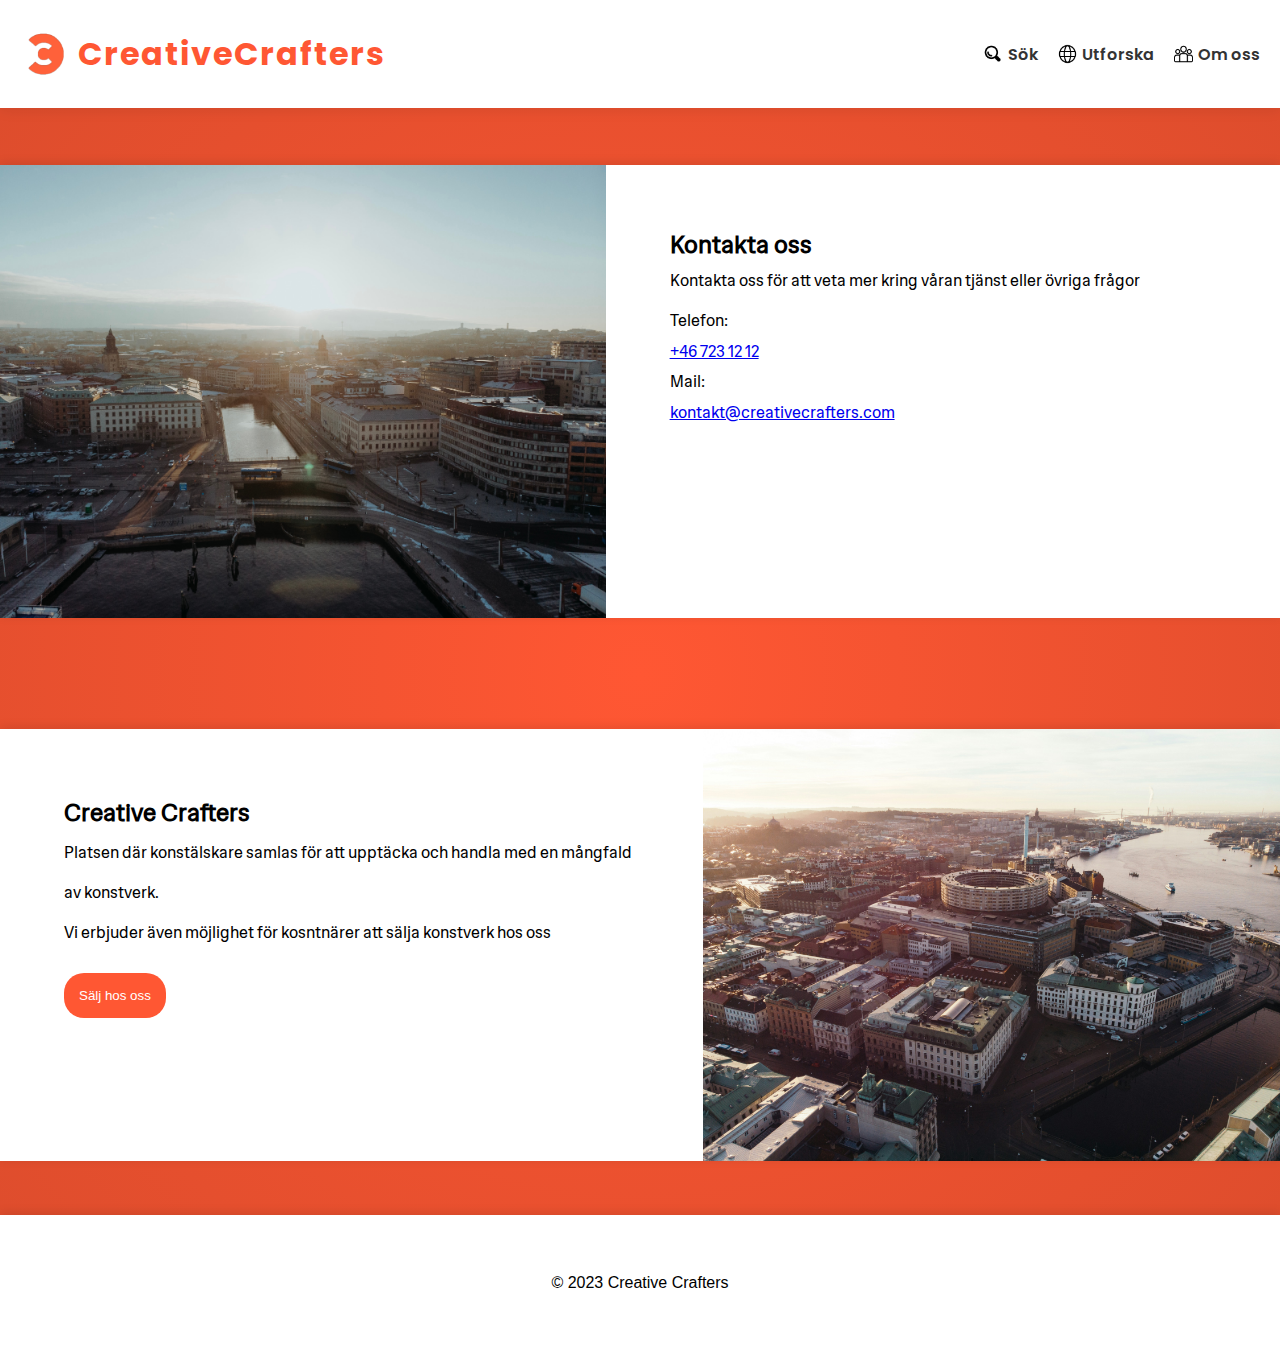
==== about.html @ 7003e3ff "Vecka 50 del 1" ====
<!DOCTYPE html>
<html lang="en">
<head>
    <meta charset="UTF-8">
    <meta name="viewport" content="width=device-width, initial-scale=1.0">
    <title>CreativeCrafters</title>
    <link rel="stylesheet" href="css/about.css">
</head>
<body>
    <div class="container">
        <header>
            <div class="left-section">
                <a href="index.html">
                    <img src="img/CreativeCrafters.png" alt="">
                    <h1>CreativeCrafters</h1>
                </a>
            </div>
            <ul class="right-section">
                <li>
                    <a href="search">
                        <img src="img/search.png" alt="sökknapp">
                        <p>Sök</p>
                    </a>
                </li>
                <li>
                    <a href="browse.html">
                        <img src="img/browse.png" alt="Bläddra">
                        <p>Utforska</p>
                    </a>
                </li>
                <li>
                    <a href="about.html">
                        <img src="img/group.png" alt="Bläddra">
                        <p>Om oss</p>
                    </a>
                </li>
            </ul>
        </header>
        <div class="main-content">
            <div class="image-content">
                <img src="img/gotheburg.jpg" alt="">
            </div>
            <div class="paragraph-content">
                <h2>Kontakta oss </h2>
                <p>Kontakta oss för att veta mer kring våran tjänst eller övriga frågor</p>
                <p>Telefon:</p>
                <a href="+46 7231212">+46 723 12 12</a>
                <p>Mail:</p> 
                <a href="kontakt@creativecrafters.com">kontakt@creativecrafters.com</a>
            </div>
        </div>
        <section>
            <div class="paragraph-content2">
                <h2>Creative Crafters</h2>
                <p>Platsen där konstälskare samlas för att upptäcka och handla med en mångfald av konstverk. <br> Vi erbjuder även möjlighet för kosntnärer att sälja konstverk hos oss</p>
                <button>Sälj hos oss</button>           
             </div>
            <div class="image-content2">
                <img src="img/gothenburg2.jpg" alt="">
            </div>
        </section>
        
        <footer>
            <p>&copy; 2023 Creative Crafters</p>
        </footer>
    </div>
</body>
</html>
---- css/about.css ----
@import url('https://fonts.googleapis.com/css2?family=Hedvig+Letters+Sans&family=Poppins:wght@700&display=swap');

* {
    margin: 0;
    padding: 0;
    box-sizing: border-box;
}

body {
    font-family: 'Poppins', sans-serif;
    margin: 0;
    overflow-x: hidden;
    background: radial-gradient(circle, rgba(255, 87, 51, 1) 0%, rgb(219, 76, 44) 100%);
    color: #333;
}

.container {
    display: grid;
    grid-template-columns: 1fr;
    grid-template-rows: 8% 42% 40% 10%;
    min-height: 150vh;
    max-height: 150vh;
}

header {
    grid-area: 1 / 1 / 2 / 2;
    background-color: #ffffff;
    display: flex;
    justify-content: space-between;
    align-items: center;
    box-shadow: 0 0 15px rgba(0, 0, 0, 0.1);
    padding: 0 20px;
}

.left-section a {
    display: flex;
    align-items: center;
    text-decoration: none;
}

.left-section img {
    height: 3rem;
    margin-right: 10px;
}

.left-section h1 {
    font-weight: 700;
    color: #ff5733;
    letter-spacing: 2px;
    margin: 0;
}


.right-section {
    list-style: none;
    display: flex;
    align-items: center;
}

.right-section li a {
    display: flex;
    align-items: center;
    margin-left: 20px;
    color: #333;
    font-weight: 600;
    text-decoration: none;
    transition: color 0.3s ease;
}

.right-section li a:hover {
    color: #ff5733;
}

.right-section li img {
    height: 1.2rem;
    margin-right: 5px;
}

.main-content {
    grid-area: 2 / 1 / 3 / 2;
    width: 100%;
    height: 80%;
    margin: auto;
    overflow: hidden;
    background-color: white;
    display: flex;
    justify-content: center;
    box-shadow: 0 -2px 10px rgba(0, 0, 0, 0.1);
    object-fit: cover;
}

.main-content img {
    height: 100%;
}

.main-content .paragraph-content {
    width: 100%;
    color: black;
    margin: 4rem;
    font-family: 'Hedvig Letters Sans', sans-serif; 
    font-size: 1rem;
    
}

.paragraph-content p {
    line-height: 40px;
}


section {
    grid-area: 3 / 1 / 4 / 2;
    width: 100%;
    height: 80%;
    margin: auto;
    overflow: hidden;
    background-color: white;
    display: flex;
    justify-content: center;
    box-shadow: 0 -2px 10px rgba(0, 0, 0, 0.1);
    object-fit: cover;
}

section img {
    height: 100%;
}

section .paragraph-content2 {
    width: 100%;
    color: black;
    margin: 4rem;
    font-family: 'Hedvig Letters Sans', sans-serif; 
    font-size: 1rem;
    line-height: 40px;
}

section button {
    background-color: #ff5733;
    color: white;
    padding: 15px;
    border-radius: 20px;
    margin-top: 20px;
    border: none;
    transition: 0.5s ease;
}

section button:hover {
    transform: scale(1.01);
}


footer {
    grid-area: 4 / 1 / 5 / 2;
    display: grid;
    align-items: center;
    background-color: #fff;
    text-align: center;
    padding: 15px 0;
    color: black;
    font-family: 'Segoe UI', Tahoma, Geneva, Verdana, sans-serif;
    font-weight: 500;
    box-shadow: 0 -2px 10px rgba(0, 0, 0, 0.1);
}
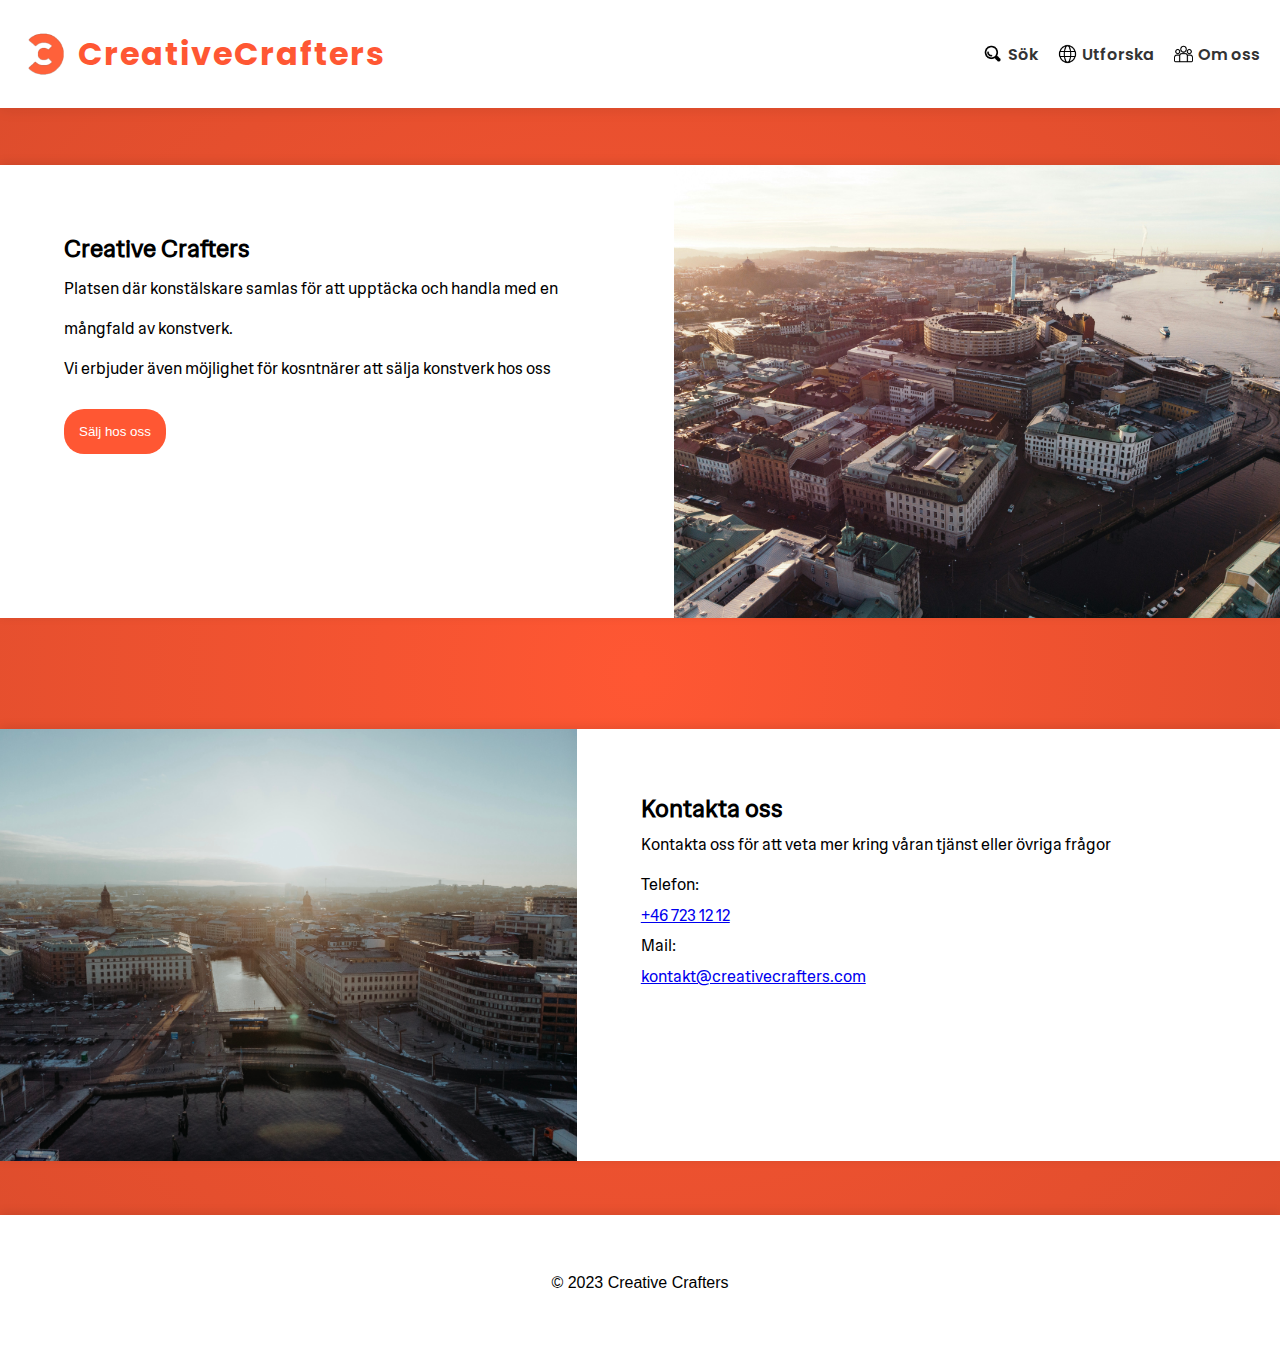
==== commit 8f20bb16: "Exit" ====
--- a/about.html
+++ b/about.html
@@ -4,14 +4,14 @@
     <meta charset="UTF-8">
     <meta name="viewport" content="width=device-width, initial-scale=1.0">
     <title>CreativeCrafters</title>
-    <link rel="stylesheet" href="css/about.css">
+    <link rel="stylesheet" href="css/style.css">
 </head>
 <body>
-    <div class="container">
-        <header>
+    <div class="about-container">
+        <header class="about-header">
             <div class="left-section">
                 <a href="index.html">
-                    <img src="img/CreativeCrafters.png" alt="">
+                    <img src="img/CreativeCrafters.png" alt="Bild på creativecrafters">
                     <h1>CreativeCrafters</h1>
                 </a>
             </div>
@@ -24,43 +24,43 @@
                 </li>
                 <li>
                     <a href="browse.html">
-                        <img src="img/browse.png" alt="Bläddra">
+                        <img src="img/browse.png" alt="Utforska">
                         <p>Utforska</p>
                     </a>
                 </li>
                 <li>
                     <a href="about.html">
-                        <img src="img/group.png" alt="Bläddra">
+                        <img src="img/group.png" alt="Om oss">
                         <p>Om oss</p>
                     </a>
                 </li>
             </ul>
         </header>
-        <div class="main-content">
+        <main class="contact-content">
             <div class="image-content">
-                <img src="img/gotheburg.jpg" alt="">
+                <img src="img/gotheburg.jpg" alt="Bild på göteborg">
             </div>
             <div class="paragraph-content">
                 <h2>Kontakta oss </h2>
                 <p>Kontakta oss för att veta mer kring våran tjänst eller övriga frågor</p>
                 <p>Telefon:</p>
-                <a href="+46 7231212">+46 723 12 12</a>
+                <a href="+467231212">+46 723 12 12</a>
                 <p>Mail:</p> 
                 <a href="kontakt@creativecrafters.com">kontakt@creativecrafters.com</a>
             </div>
-        </div>
-        <section>
+        </main>
+        <section class="about-content">
             <div class="paragraph-content2">
                 <h2>Creative Crafters</h2>
                 <p>Platsen där konstälskare samlas för att upptäcka och handla med en mångfald av konstverk. <br> Vi erbjuder även möjlighet för kosntnärer att sälja konstverk hos oss</p>
                 <button>Sälj hos oss</button>           
              </div>
             <div class="image-content2">
-                <img src="img/gothenburg2.jpg" alt="">
+                <img src="img/gothenburg2.jpg" alt="Bild på göteborg 2">
             </div>
         </section>
         
-        <footer>
+        <footer class="about-footer">
             <p>&copy; 2023 Creative Crafters</p>
         </footer>
     </div>
--- a/css/style.css
+++ b/css/style.css
@@ -0,0 +1,318 @@
+@import url('https://fonts.googleapis.com/css2?family=Hedvig+Letters+Sans&family=Poppins:wght@700&display=swap');
+
+* {
+    margin: 0;
+    padding: 0;
+    box-sizing: border-box;
+}
+
+body {
+    font-family: 'Poppins', sans-serif;
+    margin: 0;
+    overflow-x: hidden;
+    background: radial-gradient(circle, rgba(255, 87, 51, 1) 0%, rgb(219, 76, 44) 100%);
+    color: #333;
+}
+
+.landing-container {
+    display: grid;
+    grid-template-columns: 1fr;
+    grid-template-rows: 8% 42% 40% 10%;
+    min-height: 150vh;
+    max-height: 150vh;
+}
+
+header {
+    grid-area: 1 / 1 / 2 / 2;
+    background-color: #ffffff;
+    display: flex;
+    justify-content: space-between;
+    align-items: center;
+    box-shadow: 0 0 15px rgba(0, 0, 0, 0.1);
+    padding: 0 20px;
+}
+
+.left-section {
+    display: flex;
+}
+
+.left-section a {
+    display: flex;
+    align-items: center;
+    text-decoration: none;
+}
+
+.left-section img {
+    height: 3rem;
+    margin-right: 10px;
+}
+
+.left-section h1 {
+    font-weight: 700;
+    color: #ff5733;
+    letter-spacing: 2px;
+    margin: 0;
+}
+
+
+.right-section {
+    list-style: none;
+    display: flex;
+    align-items: center;
+}
+
+.right-section li a {
+    display: flex;
+    align-items: center;
+    margin-left: 20px;
+    color: #333;
+    font-weight: 600;
+    text-decoration: none;
+    transition: color 0.3s ease;
+}
+
+.right-section li a:hover {
+    color: #ff5733;
+}
+
+.right-section li img {
+    height: 1.2rem;
+    margin-right: 5px;
+}
+
+.home-content {
+    grid-area: 2 / 1 / 3 / 2;
+    width: 100%;
+    height: 80%;
+    margin: auto;
+    overflow: hidden;
+    background-color: white;
+    display: flex;
+    justify-content: center;
+    box-shadow: 0 -2px 10px rgba(0, 0, 0, 0.1);
+    object-fit: cover;
+}
+
+.home-content img {
+    height: 100%;
+}
+
+.home-content .paragraph-content {
+    width: 100%;
+    color: black;
+    margin: 4rem;
+    font-family: 'Hedvig Letters Sans', sans-serif; 
+    font-size: 1rem;
+    line-height: 40px;
+}
+
+
+.home-section {
+    grid-area: 3 / 1 / 4 / 2;
+    display: flex;
+    text-align: center;
+    color: white;
+    flex-direction: column;
+    height: 100%;
+}
+
+.home-section h1 {
+    margin-bottom: 10px;
+    font-size: 40px;
+}
+
+.home-section .image-container {
+    display: flex;
+    align-items: center;
+    justify-content: center;
+    gap: 20px;
+}
+
+.home-section .image-container img {
+    height: 40vh;
+    width: 15vw;
+    object-fit: cover;  
+    box-shadow: 0 -2px 10px rgba(0, 0, 0, 0.1);
+    transition: 0.5s ease;
+}
+
+.home-section .image-container img:hover {
+    transform: scale(1.02);
+}
+
+footer {
+    grid-area: 4 / 1 / 5 / 2;
+    display: grid;
+    align-items: center;
+    background-color: #fff;
+    text-align: center;
+    padding: 15px 0;
+    color: black;
+    font-family: 'Segoe UI', Tahoma, Geneva, Verdana, sans-serif;
+    font-weight: 500;
+    box-shadow: 0 -2px 10px rgba(0, 0, 0, 0.1);
+}
+
+
+/*Sida 2*/
+
+
+.browse-container {
+    display: grid;
+    grid-template-columns: 1fr;
+    grid-template-rows: 8% 82% 10%;
+    min-height: 150vh;
+    max-height: 150vh;
+}
+
+.browse-header {
+    grid-area: 1 / 1 / 2 / 2;
+    background-color: #ffffff;
+    display: flex;
+    justify-content: space-between;
+    align-items: center;
+    box-shadow: 0 0 15px rgba(0, 0, 0, 0.1);
+    padding: 0 20px;
+}
+
+
+.main-browse {
+    grid-area: 2 / 1 / 3 / 2;
+    display: flex;
+    text-align: center;
+    color: white;
+    flex-direction: column;
+    box-shadow: 0 0 15px rgba(0, 0, 0, 0.1);
+}
+
+.main-browse h1 {
+    padding: 20px;
+    text-shadow: 0 4px 2px rgba(0, 0, 0, 0.125);
+}
+
+.gallery {
+    display: flex;
+    flex-direction: row;
+    justify-content: center;
+    flex-wrap: wrap;
+    background-color: #c54528 !important;
+    padding: 10px;
+}
+
+.gallery img {
+    width: 12vw;
+    height: 40vh;
+    padding: 10px;
+    object-fit: cover;
+    transition: 0.5s ease;
+}
+
+.gallery img:hover {
+    transform: scale(1.02);
+    box-shadow: 0 0 15px rgba(0, 0, 0, 0.3);
+
+}
+
+.browse-footer {
+    grid-area: 3 / 1 / 4 / 2 !important;
+    display: grid !important;
+}
+
+
+/* Sida 3*/
+
+
+.about-container {
+    display: grid;
+    grid-template-columns: 1fr;
+    grid-template-rows: 8% 42% 40% 10%;
+    min-height: 150vh;
+    max-height: 150vh;
+}
+
+.about-header {
+    grid-area: 1 / 1 / 2 / 2;
+    background-color: #ffffff;
+    display: flex;
+    justify-content: space-between;
+    align-items: center;
+    box-shadow: 0 0 15px rgba(0, 0, 0, 0.1);
+    padding: 0 20px;
+}
+
+.contact-content {
+    grid-area: 3 / 1 / 4 / 2;
+    width: 100%;
+    height: 80%;
+    margin: auto;
+    overflow: hidden;
+    background-color: white;
+    display: flex;
+    justify-content: center;
+    box-shadow: 0 -2px 10px rgba(0, 0, 0, 0.1);
+    object-fit: cover;
+}
+
+.contact-content img {
+    height: 100%;
+}
+
+.contact-content .paragraph-content {
+    width: 100%;
+    color: black;
+    margin: 4rem;
+    font-family: 'Hedvig Letters Sans', sans-serif; 
+    font-size: 1rem;
+    
+}
+
+.paragraph-content p {
+    line-height: 40px;
+}
+
+
+.about-content {
+    grid-area: 2 / 1 / 3 / 2;
+    width: 100%;
+    height: 80%;
+    margin: auto;
+    overflow: hidden;
+    background-color: white;
+    display: flex;
+    justify-content: center;
+    box-shadow: 0 -2px 10px rgba(0, 0, 0, 0.1);
+    object-fit: cover;
+}
+
+.about-content img {
+    height: 100%;
+}
+
+.about-content .paragraph-content2 {
+    width: 100%;
+    color: black;
+    margin: 4rem;
+    font-family: 'Hedvig Letters Sans', sans-serif; 
+    font-size: 1rem;
+    line-height: 40px;
+}
+
+.about-content button {
+    background-color: #ff5733;
+    color: white;
+    padding: 15px;
+    border-radius: 20px;
+    margin-top: 20px;
+    border: none;
+    transition: 0.5s ease;
+}
+
+.about-content button:hover {
+    transform: scale(1.01);
+}
+
+
+.about-footer {
+    grid-area: 4 / 1 / 5 / 2;
+    display: grid;
+}
